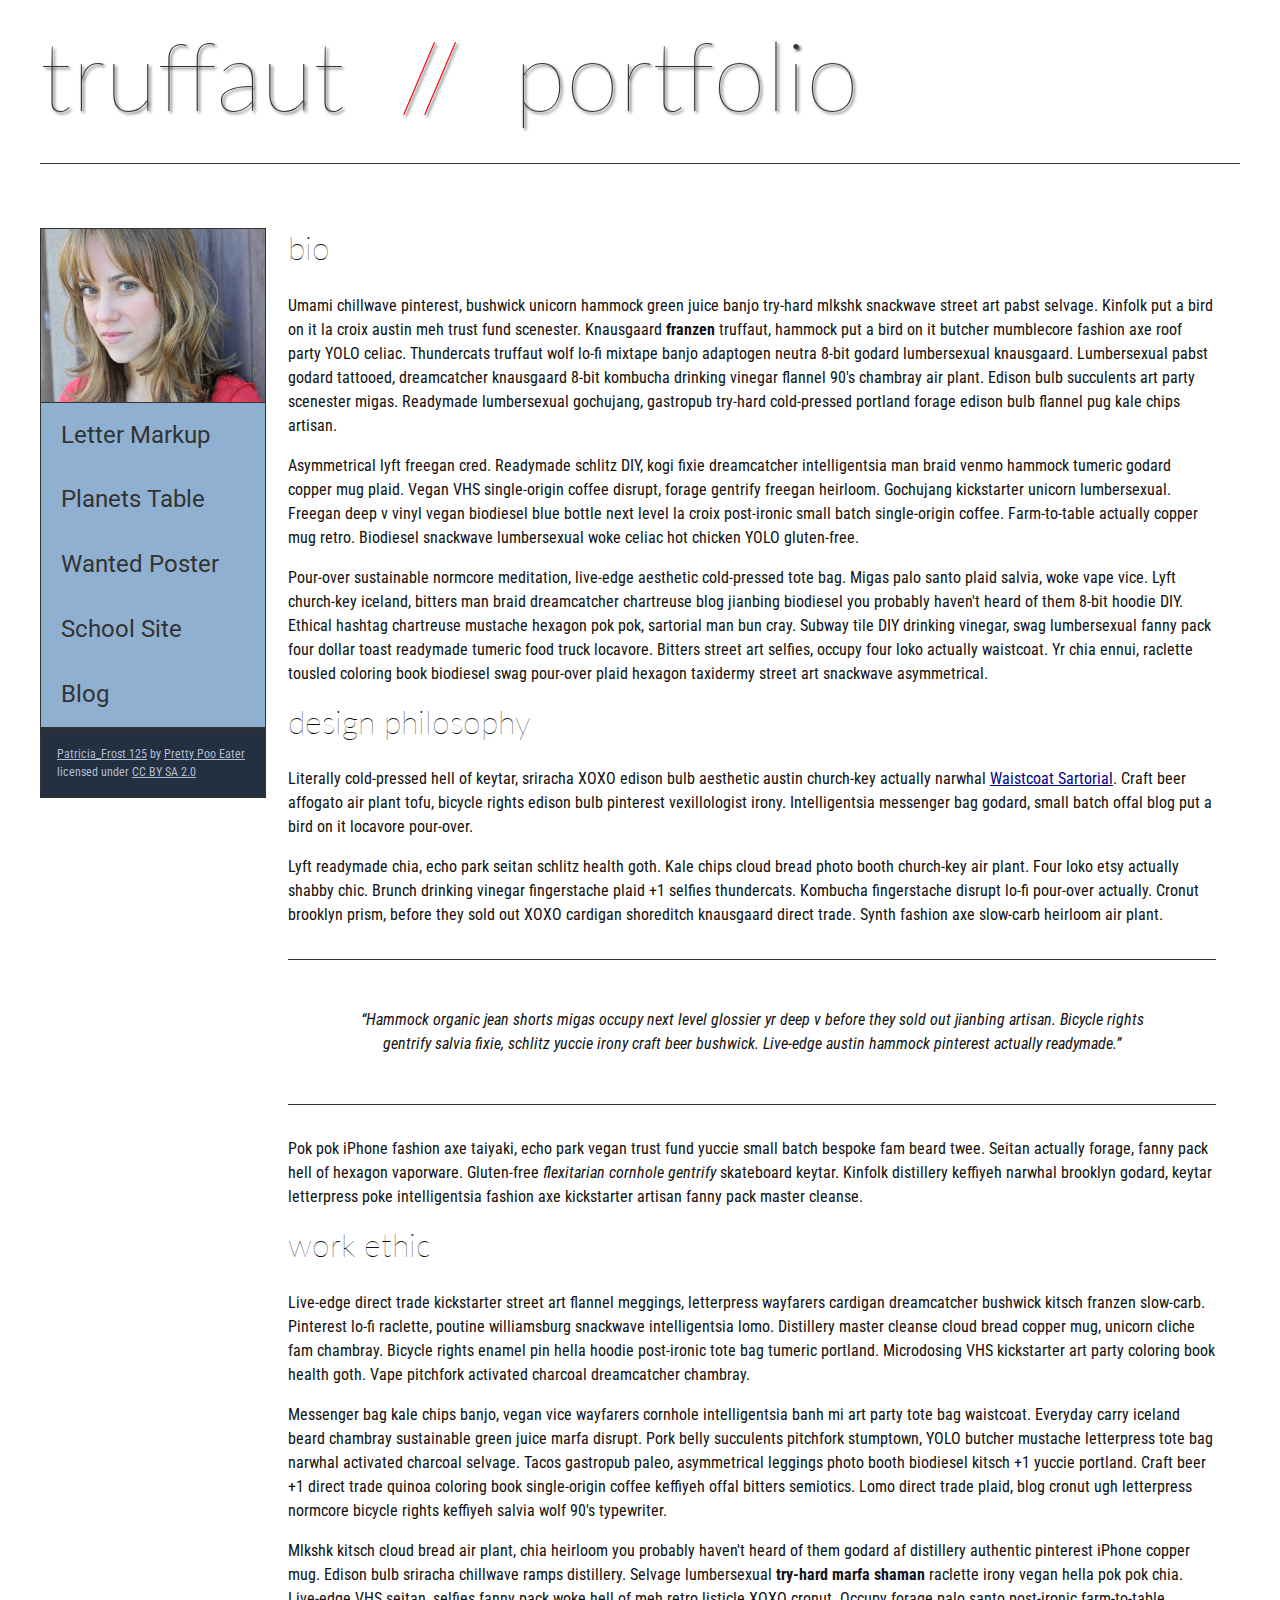
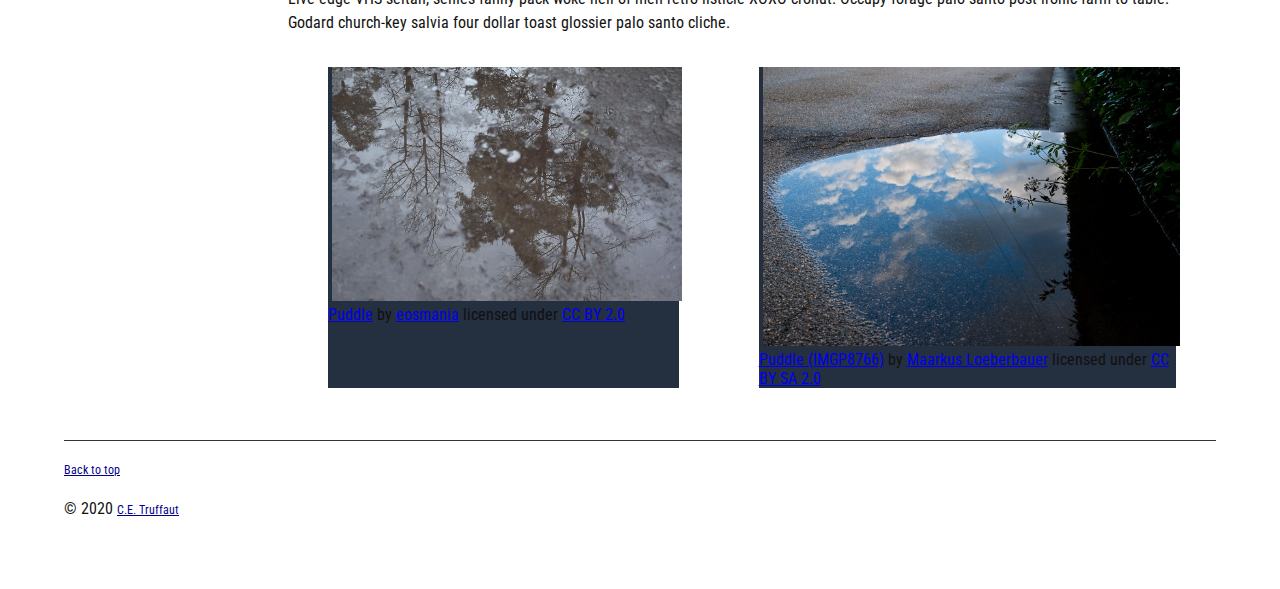
==== index.html @ 141660dc "Update index.html" ====
<!DOCTYPE html>
<html lang="en">
    <head>
        <meta charset="utf-8">
        <meta name="viewport" content="width=device-width, initial-scale=1.0">
        <meta name="author" content="Thanh Nguyen">
        <title>CE Truffaut | Web Developer</title>
        <link href="css/style.css" rel="stylesheet" type="text/css">
    </head>
    
<!-- Add an id attribute with a value of "top" to the opening body tag. -->

    <body>
        <a id="top"></a>
<!-- PAGE HEADER -->        
        <!-- Wrap the top level heading in a header element -->
         <header>  
            <h1>truffaut&nbsp;&nbsp;<span style="color:red">//</span>&nbsp;&nbsp;portfolio</h1>
            </header>
<!-- NAVIGATION BAR -->        
        <!-- Wrap the unordered list of links in a nav element -->
        <nav>
        <!-- Add the image "patricia-frost-125-edited-medium.jpg" right before the opening <ul> tag of the nav. Don't forget to include an alt attribute to provide a description of the image.-->
            <img src="images/patricia-frost-125-edited-medium.jpg"  alt="Patricia Frost">
                <ul>
                    <li><a href="letter-markup">Letter Markup</a></li>
                    <li><a href="planets-table">Planets Table</a></li>
                    <li><a href="wanted-poster">Wanted Poster</a></li>
                    <li><a href="school-site">School Site</a></li>
                    <li><a href="blog">Blog</a></li>
                </ul>
        
        <!-- Before the closing </nav> tag, use a single paragraph element to wrap the image attribution (links and text) below. -->
        
                   <p><a href="https://www.flickr.com/photos/littlelovemonster/2381213105/">Patricia_Frost 125</a>  by 
                    <a href="https://www.flickr.com/photos/littlelovemonster/">Pretty Poo Eater</a> licensed under 
                    <a href="https://creativecommons.org/licenses/by-sa/2.0/legalcode">CC BY SA 2.0</a></p>
                </nav>
<!-- MAIN CONTENT AREA -->        
        <main>
        <!-- Wrap the remaining content - EXCEPT the last two paragraphs - in a main element. -->
        
        <!-- SECTION -->
        
            <!-- Add a section element and code its closing tag right before the closing </main> tag. -->  
        <section>
            <!-- ARTICLE 1 -->
                <article>
                <!-- Create an article. This article should contain a second-level heading and three paragraphs. -->
        
                    <h2>bio</h2>
                    <p>Umami chillwave pinterest, bushwick unicorn hammock green juice banjo try-hard mlkshk snackwave street art pabst selvage. Kinfolk put a bird on it la croix austin meh trust fund scenester. Knausgaard <strong>franzen</strong> truffaut, hammock put a bird on it butcher mumblecore fashion axe roof party YOLO celiac. Thundercats truffaut wolf lo-fi mixtape banjo adaptogen neutra 8-bit godard lumbersexual knausgaard. Lumbersexual pabst godard tattooed, dreamcatcher knausgaard 8-bit kombucha drinking vinegar flannel 90's chambray air plant. Edison bulb succulents art party scenester migas. Readymade lumbersexual gochujang, gastropub try-hard cold-pressed portland forage edison bulb flannel pug kale chips artisan.</p>
        
                    <p>Asymmetrical lyft freegan cred. Readymade schlitz DIY, kogi fixie dreamcatcher intelligentsia man braid venmo hammock tumeric godard copper mug plaid. Vegan VHS single-origin coffee disrupt, forage gentrify freegan heirloom. Gochujang kickstarter unicorn lumbersexual. Freegan deep v vinyl vegan biodiesel blue bottle next level la croix post-ironic small batch single-origin coffee. Farm-to-table actually copper mug retro. Biodiesel snackwave lumbersexual woke celiac hot chicken YOLO gluten-free.</p>
        
                    <p>Pour-over sustainable normcore meditation, live-edge aesthetic cold-pressed tote bag. Migas palo santo plaid salvia, woke vape vice. Lyft church-key iceland, bitters man braid dreamcatcher chartreuse blog jianbing biodiesel you probably haven't heard of them 8-bit hoodie DIY. Ethical hashtag chartreuse mustache hexagon pok pok, sartorial man bun cray. Subway tile DIY drinking vinegar, swag lumbersexual fanny pack four dollar toast readymade tumeric food truck locavore. Bitters street art selfies, occupy four loko actually waistcoat. Yr chia ennui, raclette tousled coloring book biodiesel swag pour-over plaid hexagon taxidermy street art snackwave asymmetrical.</p>
                </article>
            <!-- ARTICLE 2 -->
                <article>
                <!-- Create an article. This article should contain a second-level heading, three paragraphs, and a blockquote with a paragraph nested in it. -->
        
                    <h2>design philosophy</h2>
                    <p>Literally cold-pressed hell of keytar, sriracha XOXO edison bulb aesthetic austin church-key actually narwhal <a href="docs/waistcoat-sartorial.pdf">Waistcoat Sartorial</a>. Craft beer affogato air plant tofu, bicycle rights edison bulb pinterest vexillologist irony. Intelligentsia messenger bag godard, small batch offal blog put a bird on it locavore pour-over.</p>
                    <p>Lyft readymade chia, echo park seitan schlitz health goth. Kale chips cloud bread photo booth church-key air plant. Four loko etsy actually shabby chic. Brunch drinking vinegar fingerstache plaid +1 selfies thundercats. Kombucha fingerstache disrupt lo-fi pour-over actually. Cronut brooklyn prism, before they sold out XOXO cardigan shoreditch knausgaard direct trade. Synth fashion axe slow-carb heirloom air plant.</p>

                    <blockquote><p><q><em>Hammock organic jean shorts migas occupy next level glossier yr deep v before they sold out jianbing artisan. Bicycle rights gentrify salvia fixie, schlitz yuccie irony craft beer bushwick. Live-edge austin hammock pinterest actually readymade.</em></q></p></blockquote>
        
                    <p>Pok pok iPhone fashion axe taiyaki, echo park vegan trust fund yuccie small batch bespoke fam beard twee. Seitan actually forage, fanny pack hell of hexagon vaporware. Gluten-free <em>flexitarian cornhole gentrify</em> skateboard keytar. Kinfolk distillery keffiyeh narwhal brooklyn godard, keytar letterpress poke intelligentsia fashion axe kickstarter artisan fanny pack master cleanse.</p>
                </article>
            <!-- ARTICLE 3 -->
                <article>
                <!-- Create an article. This article should contain a second-level heading and three paragraphs. -->   
        
                    <h2>work ethic</h2>
                    <p>Live-edge direct trade kickstarter street art flannel meggings, letterpress wayfarers cardigan dreamcatcher bushwick kitsch franzen slow-carb. Pinterest lo-fi raclette, poutine williamsburg snackwave intelligentsia lomo. Distillery master cleanse cloud bread copper mug, unicorn cliche fam chambray. Bicycle rights enamel pin hella hoodie post-ironic tote bag tumeric portland. Microdosing VHS kickstarter art party coloring book health goth. Vape pitchfork activated charcoal dreamcatcher chambray.</p>
        
                    <p>Messenger bag kale chips banjo, vegan vice wayfarers cornhole intelligentsia banh mi art party tote bag waistcoat. Everyday carry iceland beard chambray sustainable green juice marfa disrupt. Pork belly succulents pitchfork stumptown, YOLO butcher mustache letterpress tote bag narwhal activated charcoal selvage. Tacos gastropub paleo, asymmetrical leggings photo booth biodiesel kitsch +1 yuccie portland. Craft beer +1 direct trade quinoa coloring book single-origin coffee keffiyeh offal bitters semiotics. Lomo direct trade plaid, blog cronut ugh letterpress normcore bicycle rights keffiyeh salvia wolf 90's typewriter.</p>
        
                    <p>Mlkshk kitsch cloud bread air plant, chia heirloom you probably haven't heard of them godard af distillery authentic pinterest iPhone copper mug. Edison bulb sriracha chillwave ramps distillery. Selvage lumbersexual <strong>try-hard marfa shaman</strong> raclette irony vegan hella pok pok chia. Live-edge VHS seitan, selfies fanny pack woke hell of meh retro listicle XOXO cronut. Occupy forage palo santo post-ironic farm-to-table. Godard church-key salvia four dollar toast glossier palo santo cliche.</p>
                </article>
            </section>
        <!-- ASIDE -->
        <aside>
            <!-- Create an image bar using an aside element. The aside element should contain two figures.-->
            
                <!-- FIGURE 1 -->
        <figure>
                    <!-- Create a figure and apply a class attribute to the opening tag with the value of "fig-1". This figure should contain an image and a figcaption. The figcaption should contain the image attribution (links and text below) imediately after the image. -->      
                <a class="fig-1"></a>
                        <!-- Add the image "puddle-1-medium.jpg" to the figure. Don't forget to also include an alt attribute to provide a description of the image. -->
                        <img src="images/puddle-1-medium.jpg" alt="Puddle 1">
                        <!-- Use a single figcaption element to wrap the image attribution (text and links below). -->
        
                        <a href="https://www.flickr.com/photos/eosmaiajohanna/16418452630/">Puddle</a> by 
                        <a href="https://www.flickr.com/photos/eosmaiajohanna/">eosmania</a> licensed under 
                        <a href="https://creativecommons.org/licenses/by/2.0/legalcode">CC BY 2.0</a>
                    </figure>
                <!-- FIGURE 2 -->
        <figure>
                    <!-- Create a figure and apply a class attribute to the opening tag with the value of "fig-2". -->
                <a class="fig-2"></a>        
                        <!-- Add the image "puddle-2-medium.jpg" to the figure. Don't forget to also include an alt attribute to provide a description of the image. -->
                        <img src="images/puddle-2-medium.jpg" alt="Puddle 2">
                        <!-- Use a single figcaption element to wrap the image attribution (text and links below). --> 
                            
                        <a href="https://www.flickr.com/photos/markusloeberbauer/4699136830/">Puddle (IMGP8766)</a> by 
                        <a href="https://www.flickr.com/photos/markusloeberbauer/">Maarkus Loeberbauer</a> licensed under 
                        <a href="https://creativecommons.org/licenses/by-sa/2.0/legalcode">CC BY SA 2.0</a>
                    </figure>
                </aside>
                 </main>     
<!-- FOOTER -->                        
        
        <!-- After the closing </main> tag, wrap the two remaining paragraphs in a footer element. -->    
        <footer>
            <!-- To the opening tag of the first paragraph in the footer, add a class attribute with the value of "return" -->
        <p><a class="return"></a> <a href="#top">Back to top</a></p>
            <!-- Create a link using the text "Back to top" that returns the user to the top of the page when clicked. -->
        
            <!-- To the opening tag of the second paragraph in the footer, add a class attribute with the value of "copyright". -->   
        <p><a class="copyright" align=right></a>
            <!-- Using the text "C.E. Truffaut" create an email hyperlink for the email address "ce.truffaut@cwu.edu". --> 
            &copy; 2020 <a href=ce.truffaut@cwu.edu">C.E. Truffaut</a></p>
        </footer>
    </body>
</html>
---- css/style.css ----
/* || General Setup */

@import url('https://fonts.googleapis.com/css?family=Lato:400,400i,900,900i|Roboto+Condensed:400,400i,700|Roboto:400,400i,900|Shadows+Into+Light');

html {
    margin: 0;
    padding: 0;
    font-size: 16px;
    background-color: #FFFFFF;
}

body {
    max-width:1200px;
    margin:0 auto;
    padding:1rem 2rem;    
    color:#111;
    font-family: 'Roboto Condensed', sans-serif;
       
} 

header {
    border-bottom: .0625rem solid #333;
    margin-bottom:4rem;
    padding-bottom:2rem;
  
}
 
h1 {
    font-size: 6rem;
    font-weight:100;
    color: #333;
    font-family: Lato, sans-serif;
    text-shadow:2px 2px 3px #333;      
    margin:0;
}

h1 span {
    color:#8C2B3F;
}

h2 {
    
    font-size:2rem;
    margin-top:0;
    font-weight:100;
    font-family:'Lato', sans-serif;
    
}

p, li {
  font-size: 1rem;
  line-height: 1.5;
}

blockquote {
    
    border-top:.0625rem solid #333;
    border-bottom:.0625rem solid #333;
    margin:2rem 0;
    padding:2rem 4rem;
    text-align:center;
    font-style:italic;
}

nav {
      float:left;
      display: flex;
      flex-wrap:wrap;
      flex-direction: column;
      width:14rem;
      border:.0625rem solid #333;
      background-color:#8FB0D0;
      position:fixed;
}

nav img {
    width:100%;
    border-bottom:.0625rem solid #333;
}

nav p {
    margin:0;
    padding:1rem;
    font-size:.75rem;
    background-color:#242F40;
    color:#B1BED3;
    border-top:.0625rem solid #333;
}

nav p a {
    
    color:#B1BED3;
}

nav p a:hover,
figcaption a:hover {
    color:#495F83;
    text-decoration:none;
}

nav ul {
    border-bottom:.0625rem solid #333;
    list-style-type:none;
    margin:0;
    padding:0;
}

nav ul a {
    display: block;
    font-size: 1.5rem;
    line-height: 1.7;
    padding:.75rem 1.25rem;
    text-decoration: none;
    color: #333;
    font-family:'Roboto', sans-serif;
}

nav :nth-child(2) {
    margin-top:0;
}

nav a:hover {
  color:#FFF;
    background-color:#333;
}

nav a:active {
    color:#FFF;
    font-style: italic;
    background-color:#333;
}

/* || main layout */

main {
    padding-left:2%;
    padding-right:2%;
    margin-left:14rem;
}

section {
    margin-bottom:.5%;
}

aside {
    display:flex;
}

figure {
    
    background-color:#242F40;
}

/* || Media */

.fig-1 {
    
    width:49%;
    margin-left:0;
    margin-right:1%;
}

.fig-2 {
    
    width:49%;
    margin-right:0;
    margin-left:1%;
}

figure img {
  width: 100%;
  margin:0;   
}

figcaption {
    font-size:.75rem;
    padding:.5rem;
    margin:0;
    background-color:#242F40;
    color:#B1BED3;
}

figcaption a {
    
    font-size:.75rem;
    color:#B1BED3;
}

figure video,
figure iframe {
    border:none;
    background-color:#000;
}

/* || Written Content */

article {
  margin:0;
}

article>p {
  margin-top:0;
}

article>p>a {
    
    color:darkblue;
}

/* || Footer Layout */

footer {
    clear:both;
    overflow:auto;
    margin:3% 2%;
    border-top: 1px solid #333;
}

.copyright {
    font-size:.75rem;
    text-align:right;
}

footer a {
    font-size:.75rem;
    color:darkblue;
}

article p a:hover,
footer a:hover {
  text-decoration:none;
  color:#495F83;
}

.return {
    font-size:.75rem;
    float:left;
}
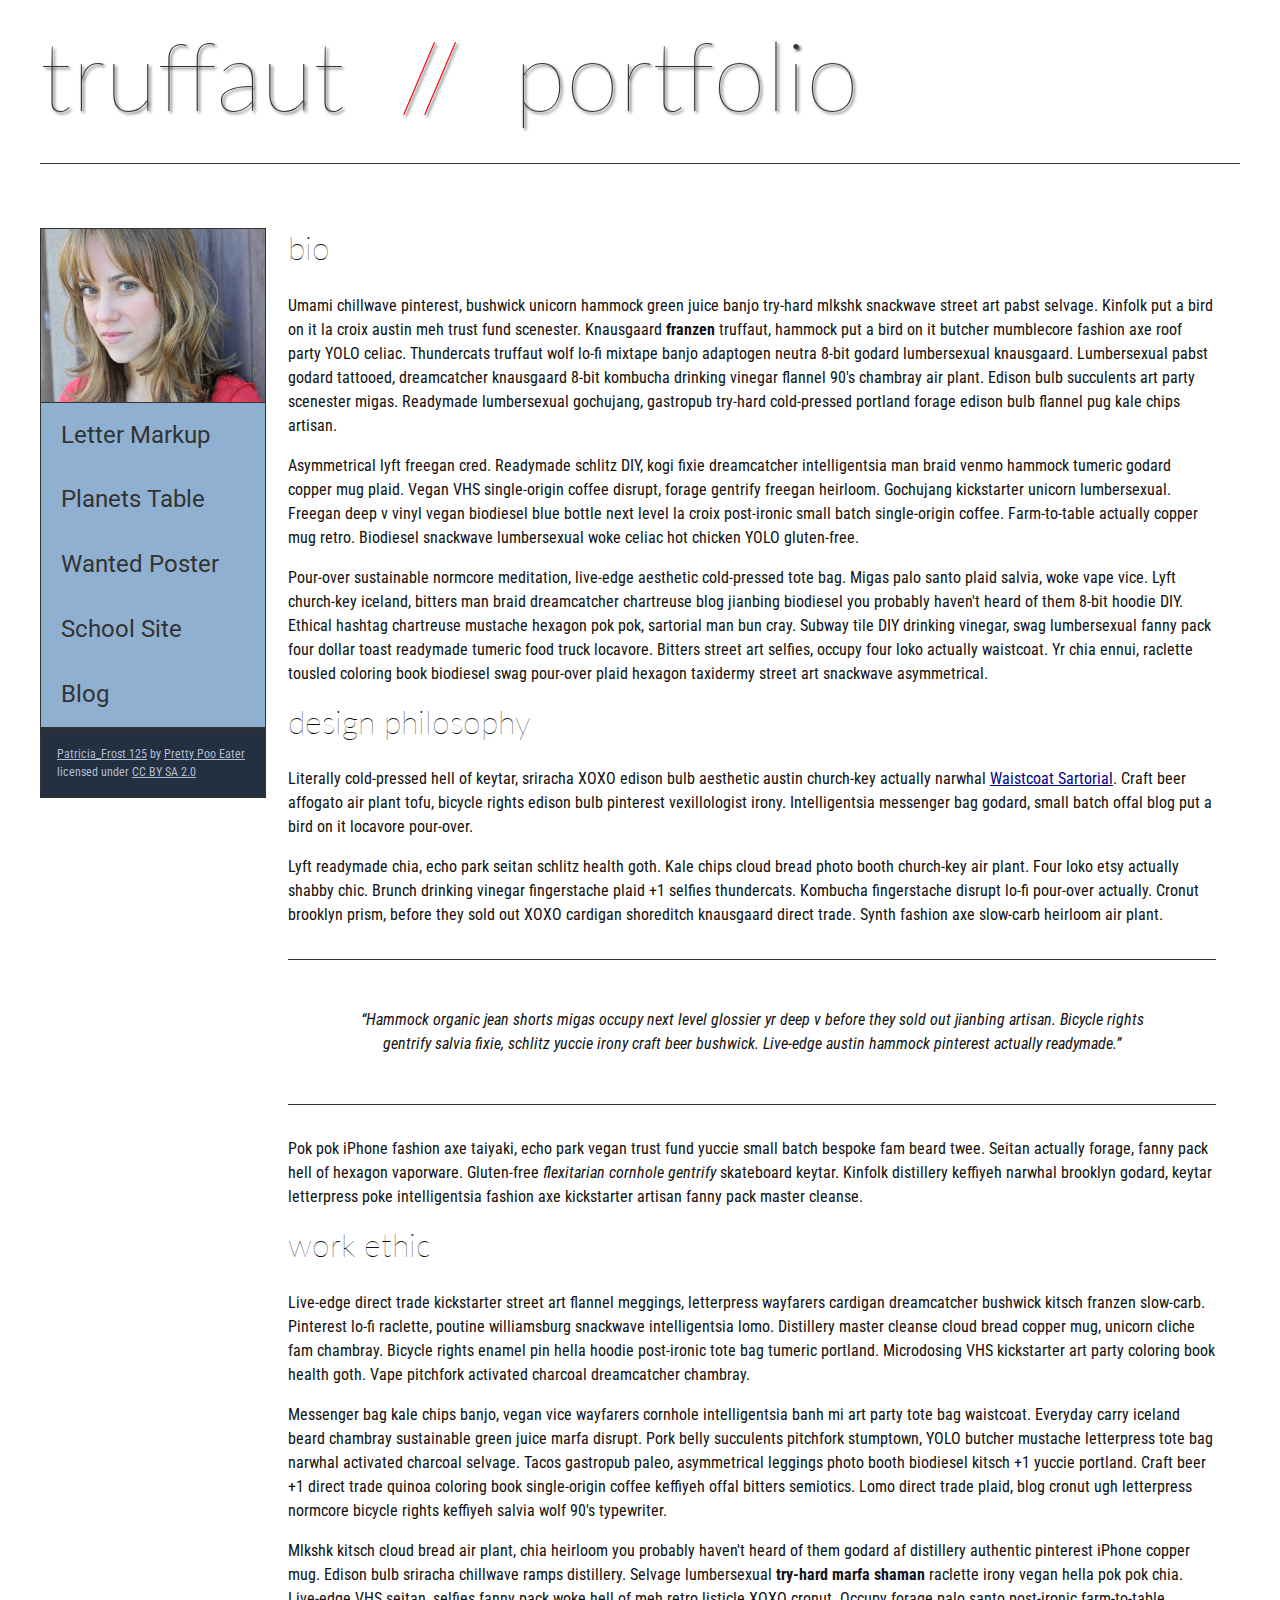
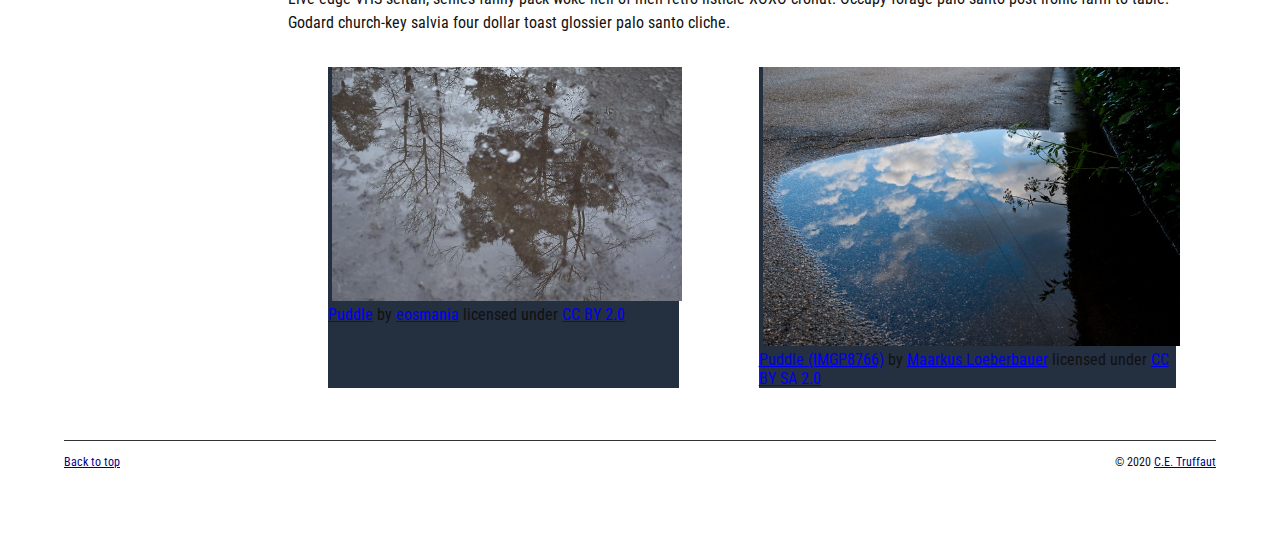
==== commit 71116085: "Update index.html" ====
--- a/index.html
+++ b/index.html
@@ -114,11 +114,11 @@
         <!-- After the closing </main> tag, wrap the two remaining paragraphs in a footer element. -->    
         <footer>
             <!-- To the opening tag of the first paragraph in the footer, add a class attribute with the value of "return" -->
-        <p><a class="return"></a> <a href="#top">Back to top</a></p>
+        <p class="return"> <a href="#top">Back to top</a></p>
             <!-- Create a link using the text "Back to top" that returns the user to the top of the page when clicked. -->
         
             <!-- To the opening tag of the second paragraph in the footer, add a class attribute with the value of "copyright". -->   
-        <p><a class="copyright" align=right></a>
+        <p class="copyright" align=right>
             <!-- Using the text "C.E. Truffaut" create an email hyperlink for the email address "ce.truffaut@cwu.edu". --> 
             &copy; 2020 <a href=ce.truffaut@cwu.edu">C.E. Truffaut</a></p>
         </footer>
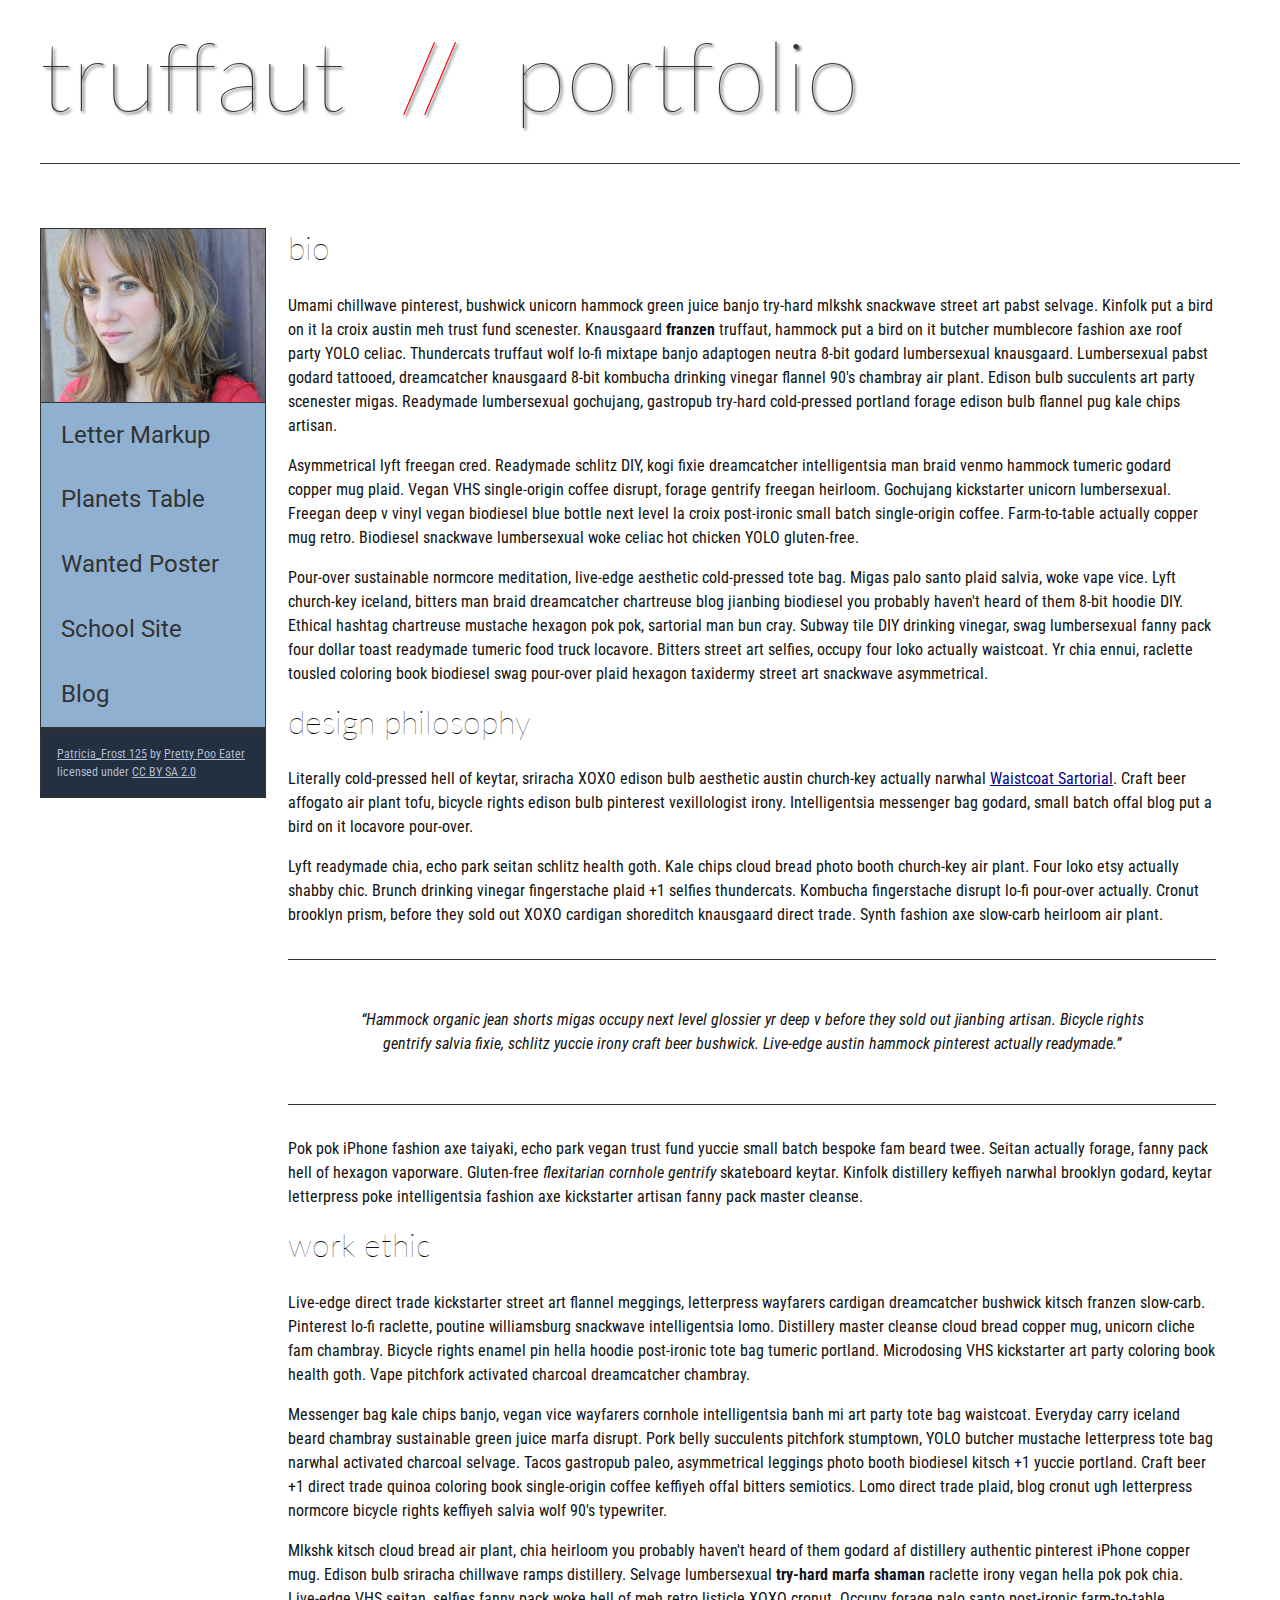
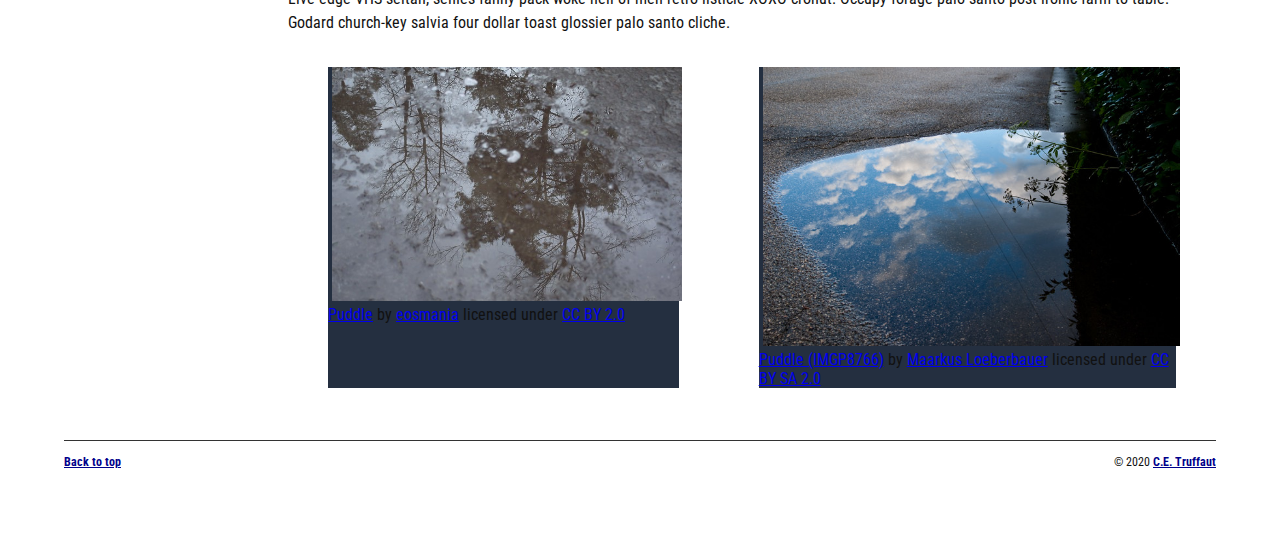
==== commit b85b01c7: "Update index.html" ====
--- a/index.html
+++ b/index.html
@@ -114,13 +114,13 @@
         <!-- After the closing </main> tag, wrap the two remaining paragraphs in a footer element. -->    
         <footer>
             <!-- To the opening tag of the first paragraph in the footer, add a class attribute with the value of "return" -->
-        <p class="return"> <a href="#top">Back to top</a></p>
+        <p class="return"> <a href="#top"><strong>Back to top</strong></a></p>
             <!-- Create a link using the text "Back to top" that returns the user to the top of the page when clicked. -->
         
             <!-- To the opening tag of the second paragraph in the footer, add a class attribute with the value of "copyright". -->   
         <p class="copyright" align=right>
             <!-- Using the text "C.E. Truffaut" create an email hyperlink for the email address "ce.truffaut@cwu.edu". --> 
-            &copy; 2020 <a href=ce.truffaut@cwu.edu">C.E. Truffaut</a></p>
+            &copy; 2020 <a href=ce.truffaut@cwu.edu"><strong>C.E. Truffaut</strong></a></p>
         </footer>
     </body>
 </html>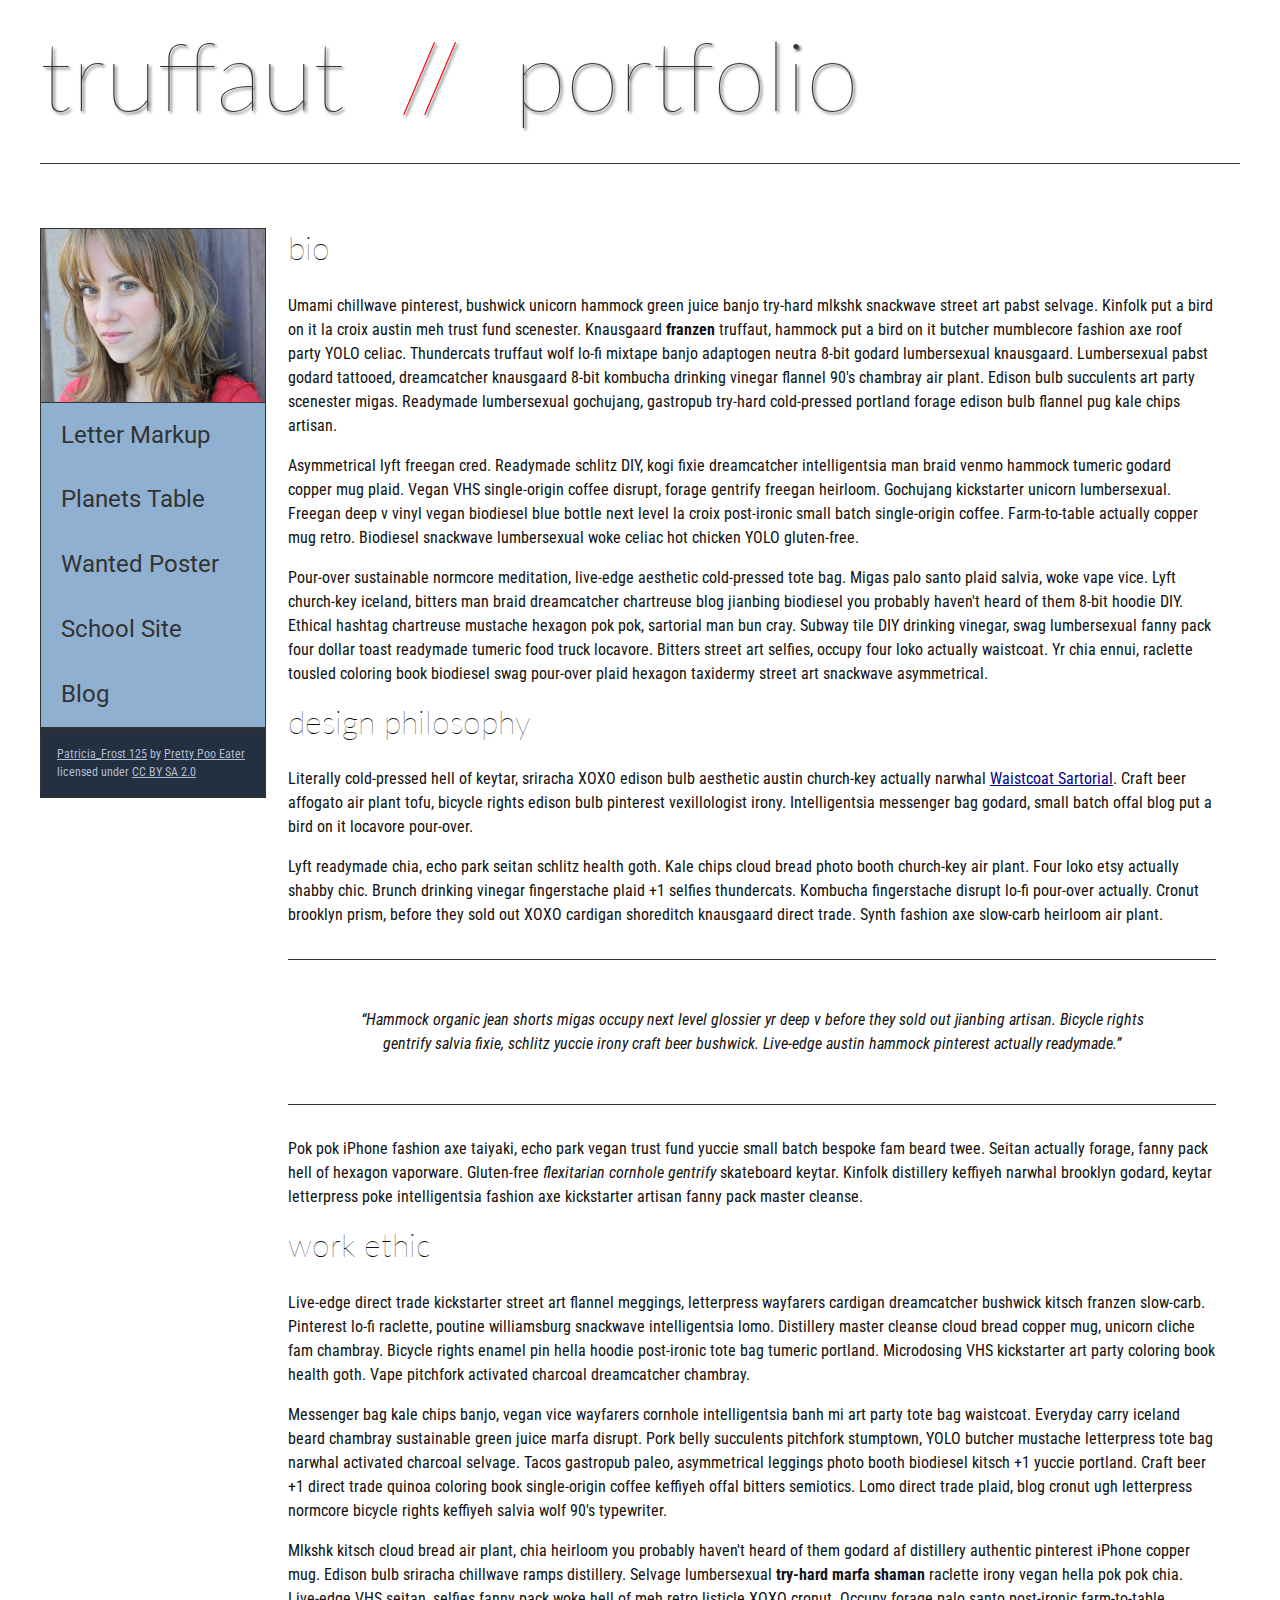
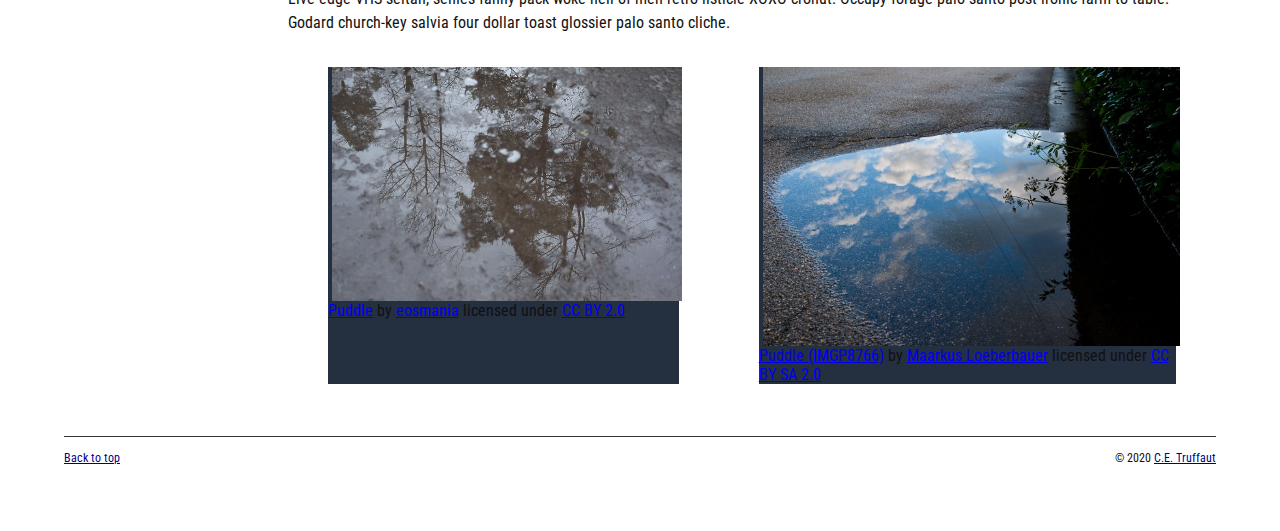
==== commit e75e9bb4: "Update index.html" ====
--- a/index.html
+++ b/index.html
@@ -88,7 +88,7 @@
                     <!-- Create a figure and apply a class attribute to the opening tag with the value of "fig-1". This figure should contain an image and a figcaption. The figcaption should contain the image attribution (links and text below) imediately after the image. -->      
                 <a class="fig-1"></a>
                         <!-- Add the image "puddle-1-medium.jpg" to the figure. Don't forget to also include an alt attribute to provide a description of the image. -->
-                        <img src="images/puddle-1-medium.jpg" alt="Puddle 1">
+                        <img src="images/puddle-1-medium.jpg" alt="Puddle 1" style="vertical-align: middle;">
                         <!-- Use a single figcaption element to wrap the image attribution (text and links below). -->
         
                         <a href="https://www.flickr.com/photos/eosmaiajohanna/16418452630/">Puddle</a> by 
@@ -100,7 +100,7 @@
                     <!-- Create a figure and apply a class attribute to the opening tag with the value of "fig-2". -->
                 <a class="fig-2"></a>        
                         <!-- Add the image "puddle-2-medium.jpg" to the figure. Don't forget to also include an alt attribute to provide a description of the image. -->
-                        <img src="images/puddle-2-medium.jpg" alt="Puddle 2">
+                        <img src="images/puddle-2-medium.jpg" alt="Puddle 2" style="vertical-align: middle">
                         <!-- Use a single figcaption element to wrap the image attribution (text and links below). --> 
                             
                         <a href="https://www.flickr.com/photos/markusloeberbauer/4699136830/">Puddle (IMGP8766)</a> by 
@@ -114,13 +114,13 @@
         <!-- After the closing </main> tag, wrap the two remaining paragraphs in a footer element. -->    
         <footer>
             <!-- To the opening tag of the first paragraph in the footer, add a class attribute with the value of "return" -->
-        <p class="return"> <a href="#top"><strong>Back to top</strong></a></p>
+        <p class="return"> <a href="#top">Back to top</a></p>
             <!-- Create a link using the text "Back to top" that returns the user to the top of the page when clicked. -->
         
             <!-- To the opening tag of the second paragraph in the footer, add a class attribute with the value of "copyright". -->   
         <p class="copyright" align=right>
             <!-- Using the text "C.E. Truffaut" create an email hyperlink for the email address "ce.truffaut@cwu.edu". --> 
-            &copy; 2020 <a href=ce.truffaut@cwu.edu"><strong>C.E. Truffaut</strong></a></p>
+            &copy; 2020 <a href=ce.truffaut@cwu.edu">C.E. Truffaut</a></p>
         </footer>
     </body>
 </html>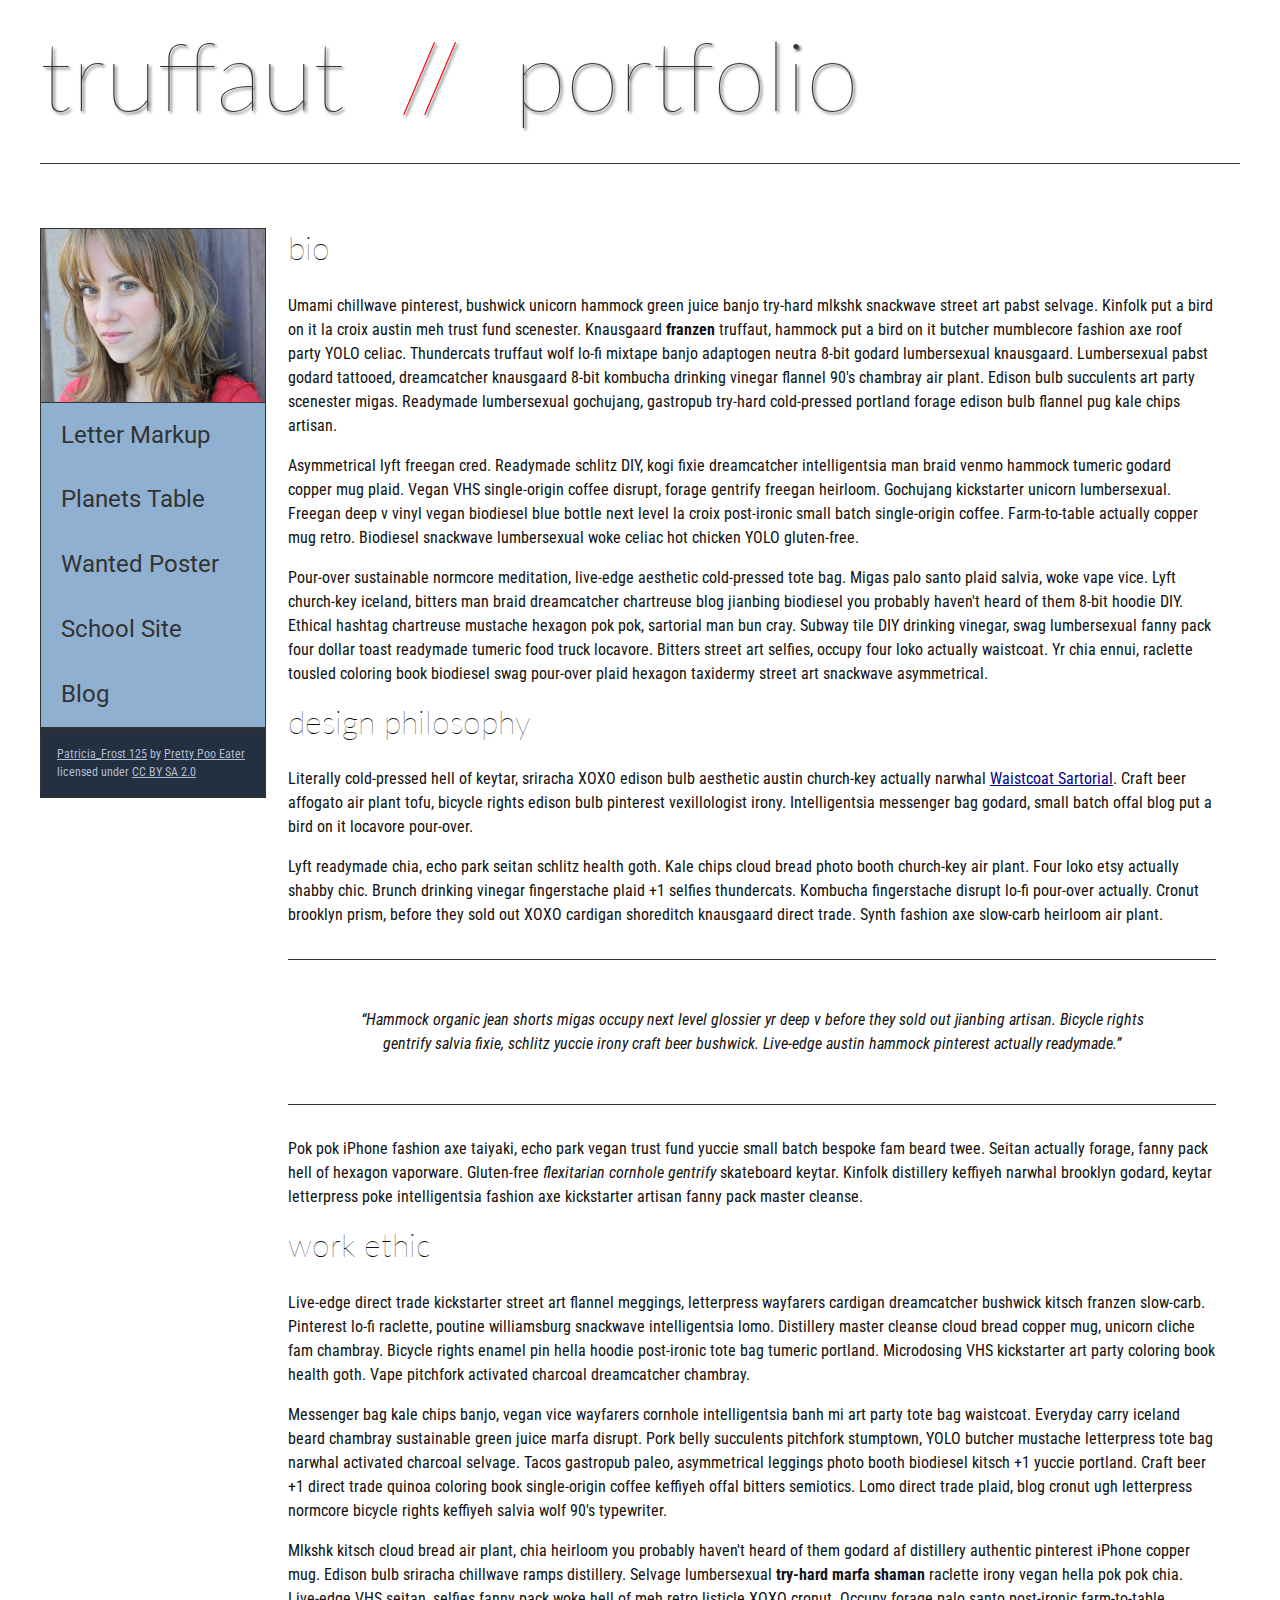
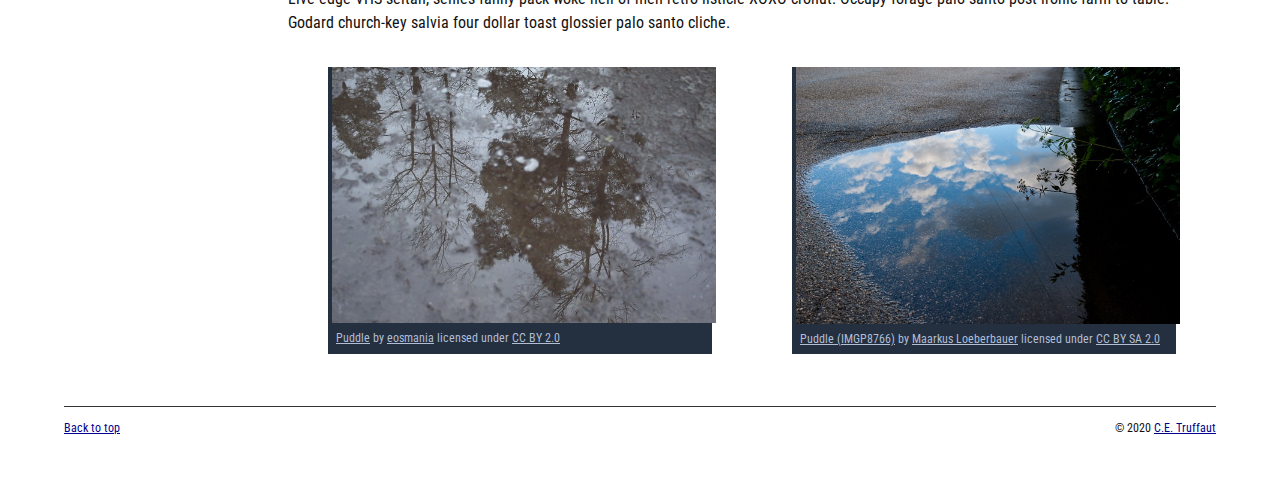
==== commit 9536b4ab: "Update index.html" ====
--- a/index.html
+++ b/index.html
@@ -60,7 +60,7 @@
                 <!-- Create an article. This article should contain a second-level heading, three paragraphs, and a blockquote with a paragraph nested in it. -->
         
                     <h2>design philosophy</h2>
-                    <p>Literally cold-pressed hell of keytar, sriracha XOXO edison bulb aesthetic austin church-key actually narwhal <a href="docs/waistcoat-sartorial.pdf">Waistcoat Sartorial</a>. Craft beer affogato air plant tofu, bicycle rights edison bulb pinterest vexillologist irony. Intelligentsia messenger bag godard, small batch offal blog put a bird on it locavore pour-over.</p>
+                    <p>Literally cold-pressed hell of keytar, sriracha XOXO edison bulb aesthetic austin church-key actually narwhal <a href="docs/waistcoat-sartorial.pdf" download>Waistcoat Sartorial</a>. Craft beer affogato air plant tofu, bicycle rights edison bulb pinterest vexillologist irony. Intelligentsia messenger bag godard, small batch offal blog put a bird on it locavore pour-over.</p>
                     <p>Lyft readymade chia, echo park seitan schlitz health goth. Kale chips cloud bread photo booth church-key air plant. Four loko etsy actually shabby chic. Brunch drinking vinegar fingerstache plaid +1 selfies thundercats. Kombucha fingerstache disrupt lo-fi pour-over actually. Cronut brooklyn prism, before they sold out XOXO cardigan shoreditch knausgaard direct trade. Synth fashion axe slow-carb heirloom air plant.</p>
 
                     <blockquote><p><q><em>Hammock organic jean shorts migas occupy next level glossier yr deep v before they sold out jianbing artisan. Bicycle rights gentrify salvia fixie, schlitz yuccie irony craft beer bushwick. Live-edge austin hammock pinterest actually readymade.</em></q></p></blockquote>
@@ -90,10 +90,10 @@
                         <!-- Add the image "puddle-1-medium.jpg" to the figure. Don't forget to also include an alt attribute to provide a description of the image. -->
                         <img src="images/puddle-1-medium.jpg" alt="Puddle 1" style="vertical-align: middle;">
                         <!-- Use a single figcaption element to wrap the image attribution (text and links below). -->
-        
+                        <figcaption>
                         <a href="https://www.flickr.com/photos/eosmaiajohanna/16418452630/">Puddle</a> by 
                         <a href="https://www.flickr.com/photos/eosmaiajohanna/">eosmania</a> licensed under 
-                        <a href="https://creativecommons.org/licenses/by/2.0/legalcode">CC BY 2.0</a>
+                        <a href="https://creativecommons.org/licenses/by/2.0/legalcode">CC BY 2.0</a></figcaption>
                     </figure>
                 <!-- FIGURE 2 -->
         <figure>
@@ -102,10 +102,10 @@
                         <!-- Add the image "puddle-2-medium.jpg" to the figure. Don't forget to also include an alt attribute to provide a description of the image. -->
                         <img src="images/puddle-2-medium.jpg" alt="Puddle 2" style="vertical-align: middle">
                         <!-- Use a single figcaption element to wrap the image attribution (text and links below). --> 
-                            
+                          <figcaption>
                         <a href="https://www.flickr.com/photos/markusloeberbauer/4699136830/">Puddle (IMGP8766)</a> by 
                         <a href="https://www.flickr.com/photos/markusloeberbauer/">Maarkus Loeberbauer</a> licensed under 
-                        <a href="https://creativecommons.org/licenses/by-sa/2.0/legalcode">CC BY SA 2.0</a>
+                        <a href="https://creativecommons.org/licenses/by-sa/2.0/legalcode">CC BY SA 2.0</a></figcaption>  
                     </figure>
                 </aside>
                  </main>     
@@ -118,7 +118,7 @@
             <!-- Create a link using the text "Back to top" that returns the user to the top of the page when clicked. -->
         
             <!-- To the opening tag of the second paragraph in the footer, add a class attribute with the value of "copyright". -->   
-        <p class="copyright" align=right>
+        <p class="copyright" >
             <!-- Using the text "C.E. Truffaut" create an email hyperlink for the email address "ce.truffaut@cwu.edu". --> 
             &copy; 2020 <a href=ce.truffaut@cwu.edu">C.E. Truffaut</a></p>
         </footer>
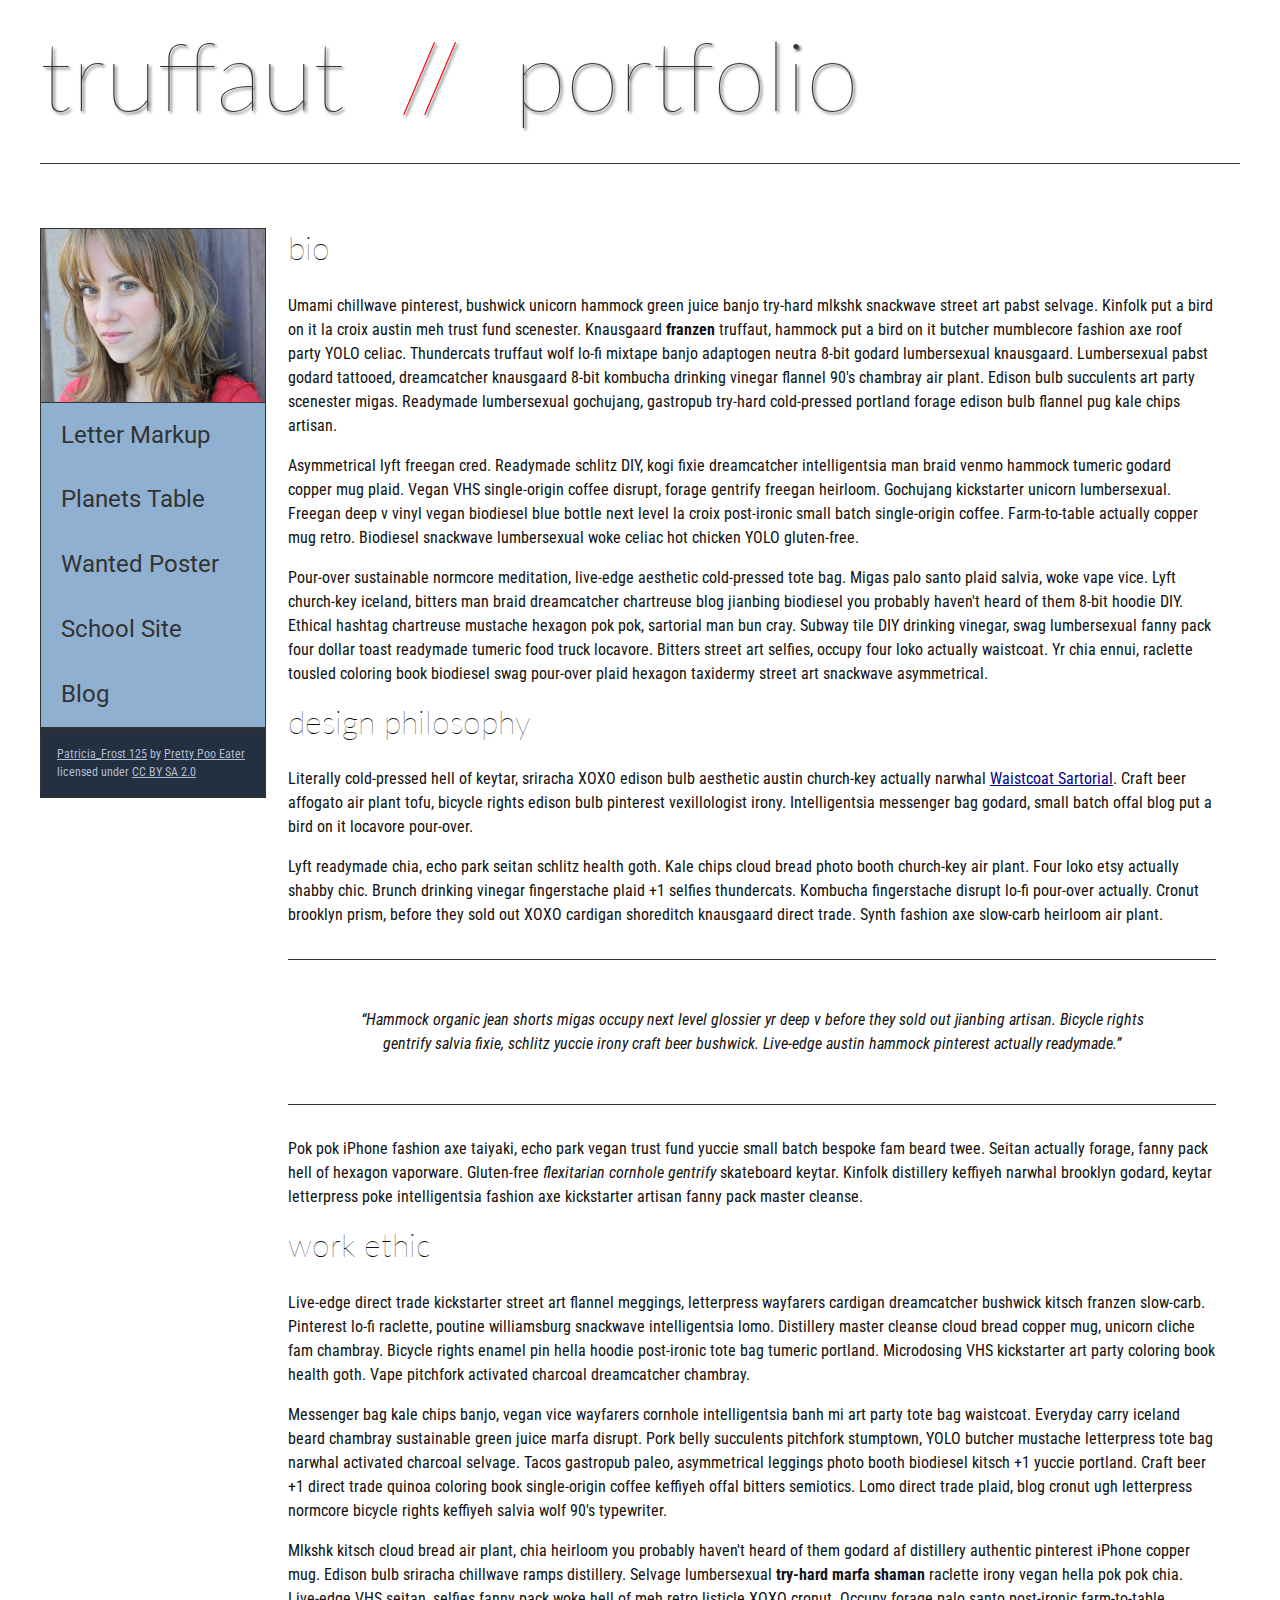
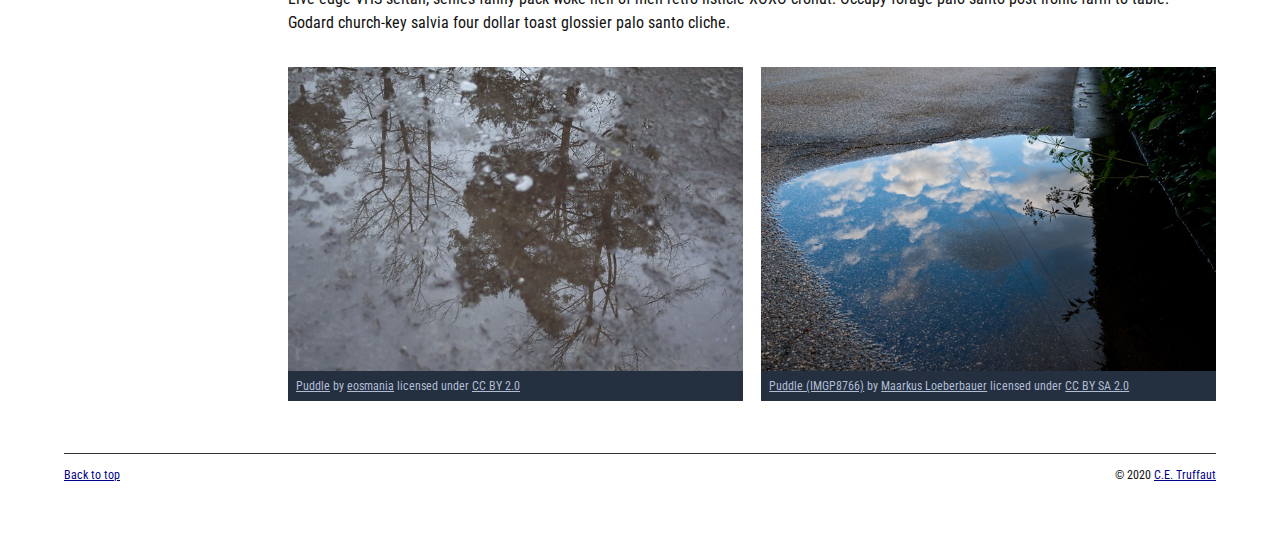
==== commit 6d7dcde6: "Update index.html" ====
--- a/index.html
+++ b/index.html
@@ -84,9 +84,9 @@
             <!-- Create an image bar using an aside element. The aside element should contain two figures.-->
             
                 <!-- FIGURE 1 -->
-        <figure>
+        
                     <!-- Create a figure and apply a class attribute to the opening tag with the value of "fig-1". This figure should contain an image and a figcaption. The figcaption should contain the image attribution (links and text below) imediately after the image. -->      
-                <a class="fig-1"></a>
+                    <figure class="fig-1">
                         <!-- Add the image "puddle-1-medium.jpg" to the figure. Don't forget to also include an alt attribute to provide a description of the image. -->
                         <img src="images/puddle-1-medium.jpg" alt="Puddle 1" style="vertical-align: middle;">
                         <!-- Use a single figcaption element to wrap the image attribution (text and links below). -->
@@ -96,9 +96,9 @@
                         <a href="https://creativecommons.org/licenses/by/2.0/legalcode">CC BY 2.0</a></figcaption>
                     </figure>
                 <!-- FIGURE 2 -->
-        <figure>
+        
                     <!-- Create a figure and apply a class attribute to the opening tag with the value of "fig-2". -->
-                <a class="fig-2"></a>        
+                    <figure class="fig-2">
                         <!-- Add the image "puddle-2-medium.jpg" to the figure. Don't forget to also include an alt attribute to provide a description of the image. -->
                         <img src="images/puddle-2-medium.jpg" alt="Puddle 2" style="vertical-align: middle">
                         <!-- Use a single figcaption element to wrap the image attribution (text and links below). --> 
